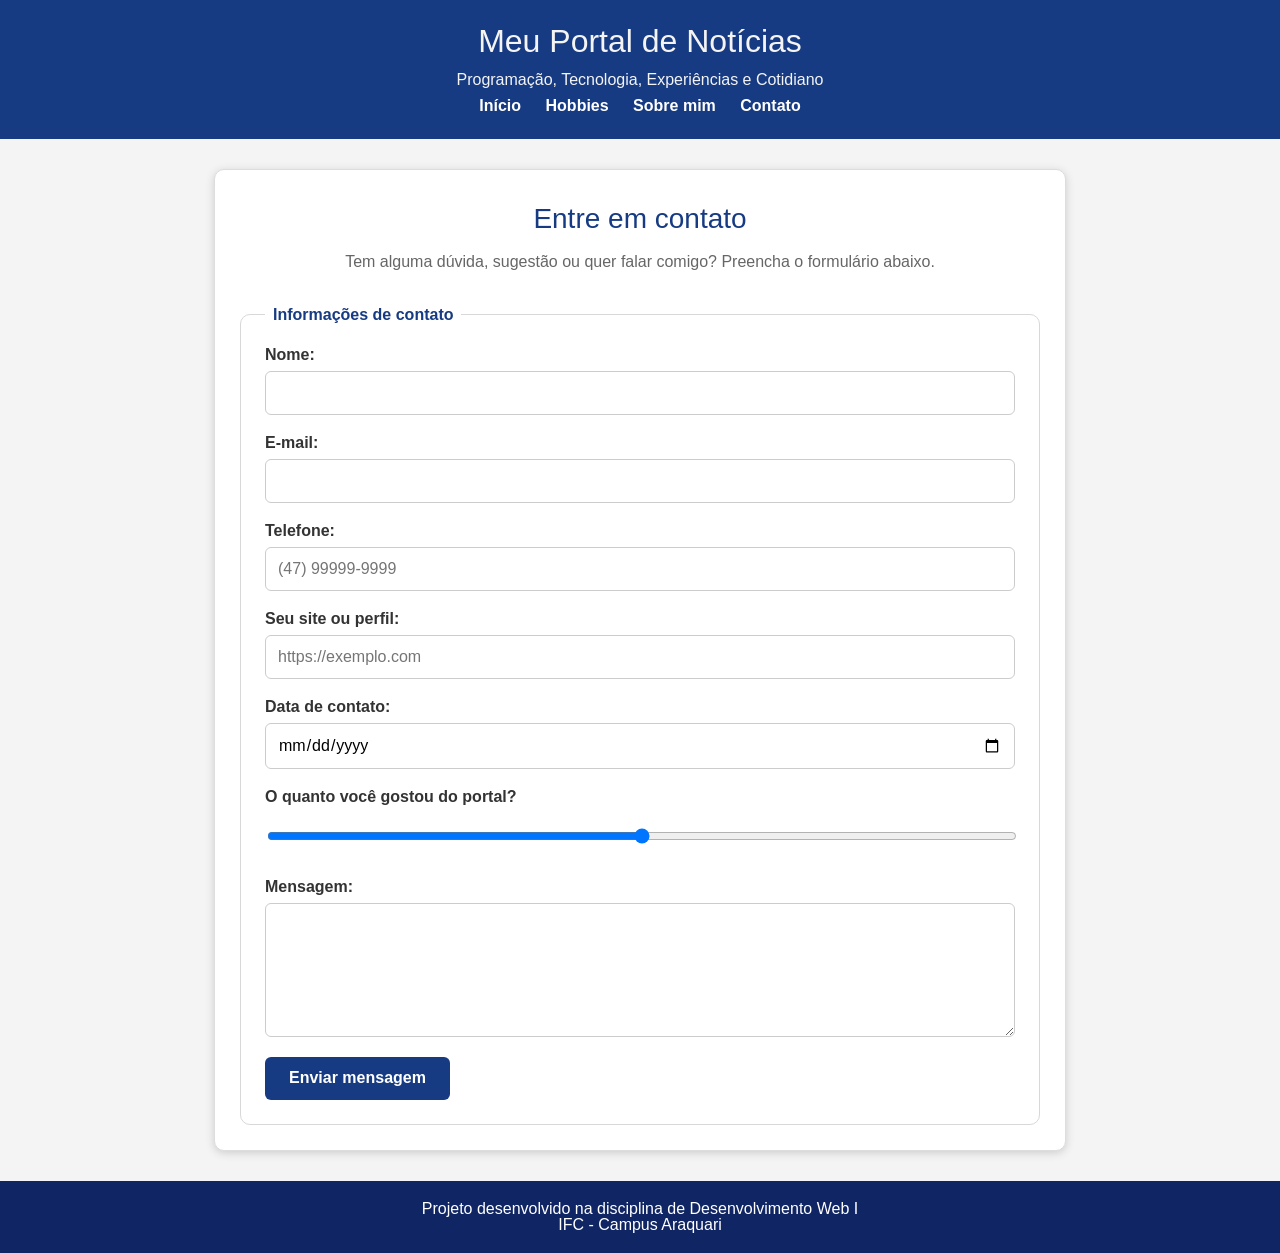
==== contato.html @ 2c645118 "Finalização do portal de noticias e formularios" ====
<!DOCTYPE html>
<html lang="pt-br">

<head>
    <meta charset="UTF-8">
    <meta name="viewport" content="width=device-width, initial-scale=1.0">

    <title>Contato</title>

    <link rel="stylesheet" href="./css/reset.css">
    <link rel="stylesheet" href="./css/global.css">
    <link rel="stylesheet" href="./css/style.css">
    <link rel="stylesheet" href="./css/contato.css">
</head>

<body>

    <header>
        <h1>Meu Portal de Notícias</h1>
        <p>Programação, Tecnologia, Experiências e Cotidiano</p>

        <nav>
            <ul>
                <li><a href="index.html">Início</a></li>
                <li><a href="hobbies.html">Hobbies</a></li>
                <li><a href="perfil.html">Sobre mim</a></li>
                <li><a href="contato.html" aria-current="page">Contato</a></li>
            </ul>
        </nav>
    </header>

    <main>

        <section class="contato">

            <header>
                <h2>Entre em contato</h2>

                <p>
                    Tem alguma dúvida, sugestão ou quer falar comigo?
                    Preencha o formulário abaixo.
                </p>
            </header>

            <form action="#" method="post">

                <fieldset>

                    <legend>Informações de contato</legend>

                    <div class="campo">
                        <label for="nome">Nome:</label>

                        <input
                            type="text"
                            id="nome"
                            name="nome"
                            required
                            minlength="3"
                            maxlength="80">
                    </div>

                    <div class="campo">
                        <label for="email">E-mail:</label>

                        <input
                            type="email"
                            id="email"
                            name="email"
                            required>
                    </div>

                    <div class="campo">
                        <label for="telefone">Telefone:</label>

                        <input
                            type="tel"
                            id="telefone"
                            name="telefone"
                            placeholder="(47) 99999-9999"
                            minlength="10"
                            maxlength="15">
                    </div>

                    <div class="campo">
                        <label for="site">Seu site ou perfil:</label>

                        <input
                            type="url"
                            id="site"
                            name="site"
                            placeholder="https://exemplo.com">
                    </div>

                    <div class="campo">
                        <label for="data">Data de contato:</label>

                        <input
                            type="date"
                            id="data"
                            name="data"
                            required>
                    </div>

                    <div class="campo">
                        <label for="avaliacao">
                            O quanto você gostou do portal?
                        </label>

                        <input
                            type="range"
                            id="avaliacao"
                            name="avaliacao"
                            min="0"
                            max="10"
                            value="5">
                    </div>

                    <div class="campo">
                        <label for="mensagem">Mensagem:</label>

                        <textarea
                            id="mensagem"
                            name="mensagem"
                            rows="6"
                            minlength="10"
                            maxlength="500"
                            required></textarea>
                    </div>

                    <button type="submit">
                        Enviar mensagem
                    </button>

                </fieldset>

            </form>

        </section>

    </main>

    <footer>
        <p>Projeto desenvolvido na disciplina de Desenvolvimento Web I</p>
        <p>IFC - Campus Araquari</p>
    </footer>

</body>

</html>
---- css/global.css ----
body {
    margin: 0;
    background-color: #f4f4f4;
    color: #333;
    font-family: Arial, Helvetica, sans-serif;
    box-sizing: border-box;
}

body > header {
    background-color: #173b82;
    color: #f4f4f4;
    text-align: center;
    padding: 25px;
}

body > header h1 {
    font-size: 2em;
    margin-bottom: 5px;
}

body > header > p {
    padding: 10px;
}

body > footer {
    background-color: #102563;
    color: #fff;
    padding: 20px;
    text-align: center;
}

nav > ul {
    padding: 0;
    list-style: none;
}

nav li {
    display: inline;
    margin: 10px;
}

nav a {
    color: #fff;
    text-decoration: none;
    font-weight: bold;
}

nav a:hover {
    color: #b8d4ff;
}

nav a:focus-visible {
    outline: 3px solid #fff;
    outline-offset: 4px;
}

@media (max-width: 600px) {
    body > header {
        padding: 20px 10px;
    }

    nav li {
        display: block;
        margin: 12px 0;
    }
}
---- css/style.css ----
main {
    max-width: 900px;
    margin: 30px auto;
    padding: 0 20px;
}

main > section {
    background-color: #fff;
    border: 1px solid #ddd;
    border-radius: 10px;
    margin-bottom: 30px;
    padding: 25px;
    box-shadow: 0 2px 8px #ccc;
}

section > header {
    margin-bottom: 25px;
    text-align: center;
}

section > header h2 {
    color: #173b82;
    margin-top: 10px;
    margin-bottom: 15px;
    font-size: 28px;
}

.categoria {
    color: #3169d8;
    font-weight: bold;
    text-transform: uppercase;
}

.subtitulo {
    color: #666;
    font-size: 18px;
}

.imagem-publicacao {
    margin: 0 0 20px 0;
}

.imagem-publicacao img {
    width: 100%;
    height: 350px;
    object-fit: cover;
    border-radius: 8px;
}

.imagem-publicacao figcaption {
    background-color: #eee;
    color: #666;
    font-size: 0.9em;
    padding: 10px;
    text-align: center;
}

article p {
    line-height: 1.6;
    font-size: 16px;
}

article a {
    color: #173b82;
    font-weight: bold;
}

article a:hover {
    text-decoration: underline;
}

article a:focus-visible {
    outline: 3px solid #3169d8;
    outline-offset: 3px;
}

@media (max-width: 600px) {
    main {
        padding: 0 10px;
    }

    main > section {
        padding: 18px;
    }

    section > header h2 {
        font-size: 1.6rem;
    }

    .imagem-publicacao img {
        height: 250px;
    }
}
---- css/contato.css ----
main > section {
    max-width: 800px;
    margin: 0 auto;
}

section > header {
    text-align: center;
    margin-bottom: 2rem;
}

section > header h2 {
    color: #173b82;
    margin-bottom: 1rem;
}

section > header p {
    color: #666;
    line-height: 1.6;
}

form {
    width: 100%;
}

fieldset {
    border: 1px solid #d8d8d8;
    border-radius: 10px;
    padding: 1.5rem;
    background-color: #fff;
}

legend {
    color: #173b82;
    font-weight: bold;
    padding: 0 0.5rem;
}

form div {
    display: flex;
    flex-direction: column;
    gap: 0.5rem;
    margin-bottom: 1.25rem;
}

form label {
    font-weight: bold;
    color: #333;
}

form input, form textarea {
    width: 100%;
    padding: 0.75rem;
    border: 1px solid #ccc;
    border-radius: 6px;
    font-family: inherit;
    font-size: 1rem;
    box-sizing: border-box;
}

form textarea {
    resize: vertical;
}

form input:focus, form textarea:focus {
    outline: 3px solid #b8d4ff;
    border-color: #173b82;
}

form input:focus-visible, form textarea:focus-visible {
    outline: 3px solid #3169d8;
}

button[type="submit"] {
    background-color: #173b82;
    color: #fff;
    border: none;
    border-radius: 6px;
    padding: 0.8rem 1.5rem;
    font-size: 1rem;
    font-weight: bold;
    cursor: pointer;
}

button[type="submit"]:hover {
    background-color: #102563;
}

button[type="submit"]:focus-visible {
    outline: 3px solid #b8d4ff;
    outline-offset: 2px;
}

@media (max-width: 600px) {
    fieldset {
        padding: 1rem;
    }

    form input, form textarea {
        font-size: 1rem;
    }

    button[type="submit"] {
        width: 100%;
    }
}
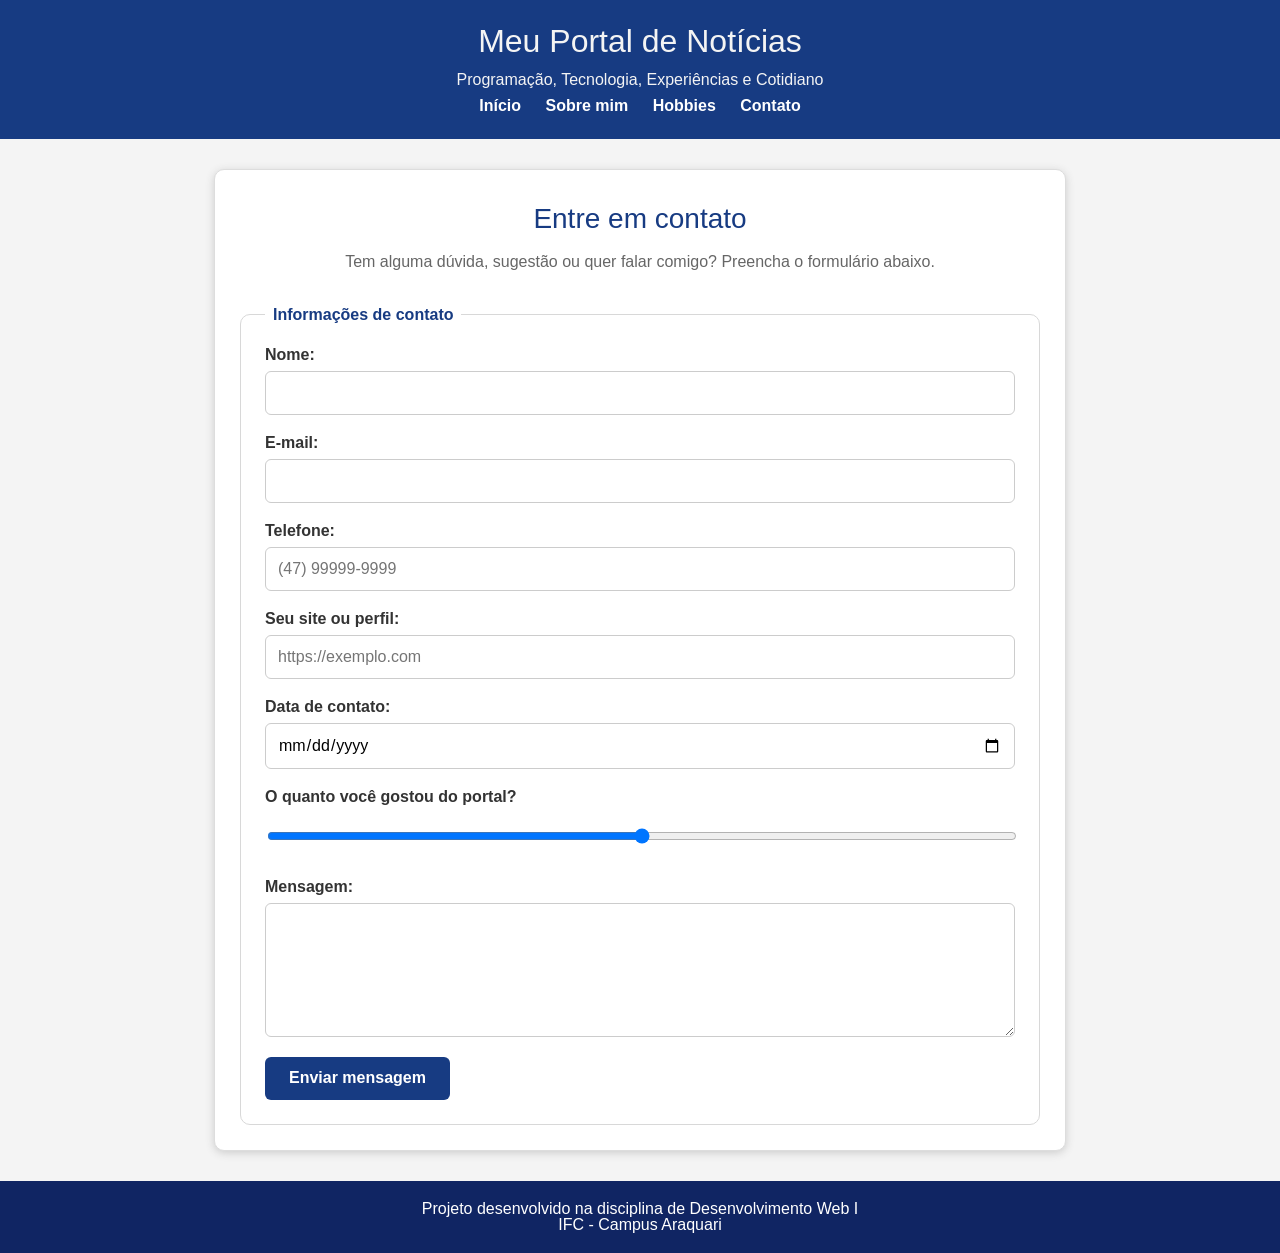
==== commit 93ea4533: "Ajustes finais no portal" ====
--- a/contato.html
+++ b/contato.html
@@ -22,9 +22,9 @@
         <nav>
             <ul>
                 <li><a href="index.html">Início</a></li>
-                <li><a href="hobbies.html">Hobbies</a></li>
                 <li><a href="perfil.html">Sobre mim</a></li>
-                <li><a href="contato.html" aria-current="page">Contato</a></li>
+                <li><a href="hobbies.html" aria-current="page">Hobbies</a></li>
+                <li><a href="contato.html">Contato</a></li>
             </ul>
         </nav>
     </header>
--- a/css/style.css
+++ b/css/style.css
@@ -1,93 +1,94 @@
 main {
-    max-width: 900px;
-    margin: 30px auto;
-    padding: 0 20px;
+max-width: 900px;
+margin: 30px auto;
+padding: 0 20px;
 }
 
 main > section {
-    background-color: #fff;
-    border: 1px solid #ddd;
-    border-radius: 10px;
-    margin-bottom: 30px;
-    padding: 25px;
-    box-shadow: 0 2px 8px #ccc;
+background-color: #fff;
+border: 1px solid #ddd;
+border-radius: 10px;
+margin-bottom: 30px;
+padding: 25px;
+box-shadow: 0 2px 8px #ccc;
 }
 
 section > header {
-    margin-bottom: 25px;
-    text-align: center;
+margin-bottom: 25px;
+text-align: center;
 }
 
 section > header h2 {
-    color: #173b82;
-    margin-top: 10px;
-    margin-bottom: 15px;
-    font-size: 28px;
+color: #173b82;
+margin-top: 10px;
+margin-bottom: 15px;
+font-size: 28px;
 }
 
 .categoria {
-    color: #3169d8;
-    font-weight: bold;
-    text-transform: uppercase;
+color: #3169d8;
+font-weight: bold;
+text-transform: uppercase;
 }
 
 .subtitulo {
-    color: #666;
-    font-size: 18px;
+color: #666;
+font-size: 18px;
 }
 
 .imagem-publicacao {
-    margin: 0 0 20px 0;
+margin: 0 0 20px 0;
 }
 
 .imagem-publicacao img {
-    width: 100%;
-    height: 350px;
-    object-fit: cover;
-    border-radius: 8px;
+width: 100%;
+height: 350px;
+object-fit: cover;
+border-radius: 8px;
 }
 
 .imagem-publicacao figcaption {
-    background-color: #eee;
-    color: #666;
-    font-size: 0.9em;
-    padding: 10px;
-    text-align: center;
+background-color: #eee;
+color: #666;
+font-size: 0.9em;
+padding: 10px;
+text-align: center;
 }
 
 article p {
-    line-height: 1.6;
-    font-size: 16px;
+line-height: 1.6;
+font-size: 16px;
 }
 
 article a {
-    color: #173b82;
-    font-weight: bold;
+color: #173b82;
+font-weight: bold;
 }
 
 article a:hover {
-    text-decoration: underline;
+text-decoration: underline;
 }
 
 article a:focus-visible {
-    outline: 3px solid #3169d8;
-    outline-offset: 3px;
+outline: 3px solid #3169d8;
+outline-offset: 3px;
 }
 
 @media (max-width: 600px) {
-    main {
-        padding: 0 10px;
-    }
+main {
+padding: 0 10px;
+}
 
-    main > section {
-        padding: 18px;
-    }
+main > section {
+    padding: 18px;
+}
 
-    section > header h2 {
-        font-size: 1.6rem;
-    }
+section > header h2 {
+    font-size: 1.6rem;
+}
 
-    .imagem-publicacao img {
-        height: 250px;
-    }
-}+.imagem-publicacao img {
+    height: 250px;
+}
+
+}
